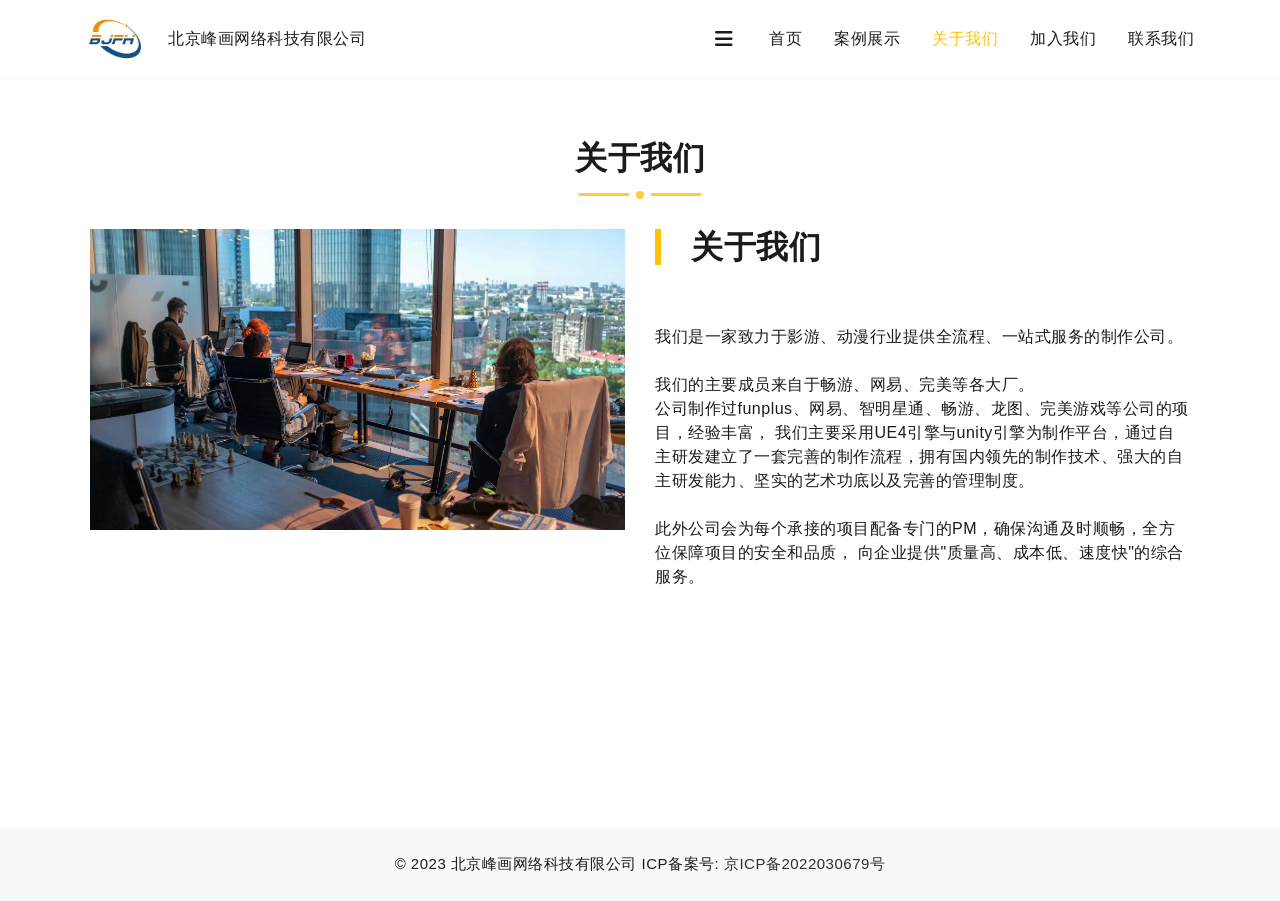
==== about.html @ 096bbdb9 "first commit" ====
<!DOCTYPE html>
<html lang="zh-CN">
<head>
  <meta charset="UTF-8">
  <meta name="viewport" content="width=device-width; initial-scale=1.0; maximum-scale=1; user-scalable=no;">
  <meta name="description" content="北京峰画网络科技有限公司官网">
  <meta name="keywords" content="北京峰画网络科技有限公司,游戏研发,原画作品,角色原画,场景原画,模型作品,角色模型,场景模型,三渲二,动画作品,角色动画,场景动画,动画镜头,特效作品,Unity引擎,UE4引擎,自研引擎,美宣作品">
  <title>关于我们 - 北京峰画网络科技有限公司官网</title>
  <link rel="icon" href="/assets/favicon.ico">
  <link rel="stylesheet" href="/css/style.css">
  <link rel="stylesheet" href="https://cdnjs.cloudflare.com/ajax/libs/font-awesome/6.2.0/css/all.min.css">
</head>
<body>
  <div>
    <!-- Header -->
    <header class="header">
      <div class="navbar">
        <div class="container">
          <div class="navbar_left">
            <div class="navbar_logo">
              <img width="90" height="90" src="/assets/logo.png" alt="峰画">
            </div>
            <div class="navbar_title">北京峰画网络科技有限公司</div>
          </div>
          <div class="navbar_right">
            <i class="fas fa-bars navbar_menu_icon"></i>
            <div class="navbar_menu_pc">
              <div class="navbar_item" data-href="/index.html" onclick="window.location.href='/index.html'">首页</div>
              <div class="navbar_item" data-href="/cases.html" onclick="window.location.href='/cases.html'">案例展示</div>
              <div class="navbar_item" data-href="/about.html" onclick="window.location.href='/about.html'">关于我们</div>
              <div class="navbar_item" data-href="/jobs.html" onclick="window.location.href='/jobs.html'">加入我们</div>
              <div class="navbar_item" data-href="/contact.html" onclick="window.location.href='/contact.html'">联系我们</div>
            </div>
          </div>
        </div>
        <div class="navbar_menu_mobile">
          <div class="navbar_item" data-href="/index.html" onclick="window.location.href='/index.html'">首页</div>
          <div class="navbar_item" data-href="/cases.html" onclick="window.location.href='/cases.html'">案例展示</div>
          <div class="navbar_item" data-href="/about.html" onclick="window.location.href='/about.html'">关于我们</div>
          <div class="navbar_item" data-href="/jobs.html" onclick="window.location.href='/jobs.html'">加入我们</div>
          <div class="navbar_item" data-href="/contact.html" onclick="window.location.href='/contact.html'">联系我们</div>
        </div>
      </div>
    </header>

    <!-- Container -->
    <div class="container_block_wrapper">
      <div class="container_block_inner_wrapper">
        <h2 class="container_block_title">关于我们</h2>
        <div class="container_block_dot"></div>
        <div class="home_about_wrapper">
          <div class="home_about_pc_img">
            <img src="/assets/about.jpg" alt="关于峰画">
          </div>
          <div class="home_about_m_img">
            <img src="/assets/about.jpg" alt="关于峰画">
          </div>
          <div class="home_about_content">
            <h2 class="home_about_title">关于我们</h2>
            我们是一家致力于影游、动漫行业提供全流程、一站式服务的制作公司。
            <br><br>
            我们的主要成员来自于畅游、网易、完美等各大厂。
            <br>
            公司制作过funplus、网易、智明星通、畅游、龙图、完美游戏等公司的项目，经验丰富， 我们主要采用UE4引擎与unity引擎为制作平台，通过自主研发建立了一套完善的制作流程，拥有国内领先的制作技术、强大的自主研发能力、坚实的艺术功底以及完善的管理制度。
            <br><br>
            此外公司会为每个承接的项目配备专门的PM，确保沟通及时顺畅，全方位保障项目的安全和品质， 向企业提供"质量高、成本低、速度快"的综合服务。
          </div>
        </div>
      </div>
    </div>

    <!-- Footer -->
    <footer class="footer">
      <p>
        © 2023 北京峰画网络科技有限公司 ICP备案号:
        <a href="https://beian.miit.gov.cn" target="_blank">京ICP备2022030679号</a>
      </p>
    </footer>
  </div>

  <!-- Modal (hidden by default) -->
  <div id="modal" class="modal_wrapper" style="display: none;">
    <span class="modal_close">×</span>
    <div class="modal_content"></div>
  </div>

  <script src="/js/main.js"></script>
</body>
</html>
---- css/style.css ----
/* ==================== 全局样式 ==================== */
html,
body {
  padding: 0;
  margin: 0;
  font-family:
    -apple-system,
    BlinkMacSystemFont,
    Segoe UI,
    Roboto,
    Oxygen,
    Ubuntu,
    Cantarell,
    Fira Sans,
    Droid Sans,
    Helvetica Neue,
    sans-serif;
}

a {
  color: inherit;
  text-decoration: none;
}

* {
  box-sizing: border-box;
  -webkit-tap-highlight-color: transparent;
}

body,
html {
  overflow-x: hidden;
  -webkit-tap-highlight-color: transparent;
}

body {
  font-family: "Open Sans", sans-serif;
  font-size: 15px;
  letter-spacing: 0.5px;
  line-height: 1.5;
  color: #1c1b1b;
}

ul {
  padding: 0;
  margin: 0;
}

ul li {
  list-style: disc;
  font-size: 17px;
  line-height: 1.59;
}

a {
  text-decoration: none;
  color: #2f2f2f;
}

a:hover,
a:focus {
  outline: none;
  text-decoration: none;
}

h1,
h2,
h3,
h4,
h5,
h6 {
  font-family: "Open Sans", sans-serif;
  font-weight: 700;
  margin-top: 0;
}

h1 {
  font-size: 38px;
}

h2 {
  font-size: 32px;
  line-height: 1.13;
}

h3 {
  font-size: 26px;
}

h4 {
  font-size: 22px;
}

h5 {
  font-size: 20px;
}

h6 {
  font-size: 18px;
}

img {
  border: none;
  max-width: 100%;
  -moz-user-select: none;
  -webkit-user-select: none;
  -ms-user-select: none;
  user-select: none;
  -webkit-user-drag: none;
  user-drag: none;
  vertical-align: middle;
}

code {
  background-color: #ffc107;
  border-radius: 2px;
  color: #fff;
  padding: 2px 4px;
}

pre {
  background-color: #f8f8f8;
  border: 1px solid #eee;
  border-radius: 4px;
  padding: 10px;
}

pre code {
  background-color: transparent;
  color: #333;
}

del {
  text-decoration-color: #ffc107;
}

kbd {
  background-color: #ddd;
  padding: 4px 6px;
  border-radius: 2px;
  color: #ffc107;
}

video {
  width: 90% !important;
  height: auto !important;
  max-height: 90vh !important;
}

.tlinks {
  text-indent: -9999px;
  height: 0;
  line-height: 0;
  font-size: 0;
  overflow: hidden;
}

address {
  line-height: 1.5;
  padding-left: 10px;
}

dl dt {
  font-weight: 700;
}

dl dd {
  margin-left: 0;
}

blockquote {
  background-color: #f8f8f8;
  border-radius: 0 4px 4px 0;
  padding: 5px 15px;
}

blockquote p {
  margin-top: 10px;
}

button {
  padding: 5px 15px;
  border: none;
}

button:focus {
  outline: none;
  border: none;
}

hr {
  margin-top: 20px;
  margin-bottom: 20px;
  border: 0;
  border-top: 1px solid #eee;
}

/* ==================== Header 样式 ==================== */
.header {
  position: fixed;
  right: 0;
  left: 0;
  z-index: 1030;
  width: 100%;
}

.header_home .navbar {
  height: 97px;
  background-color: transparent;
  border-bottom: none;
}

@media screen and (max-width: 992px) {
  .header_home .navbar {
    height: 78px;
    background-color: #fff;
    border-bottom: 1px solid rgba(240, 240, 240, 0.5);
  }
}

.header_home .navbar_open {
  @media screen and (max-width: 992px) {
    height: 340px;
  }
}

.header_home .navbar_title {
  color: #fff;
}

@media screen and (max-width: 992px) {
  .header_home .navbar_title {
    color: #1c1b1b;
  }
}

.header_home .navbar_item {
  color: #fff;
}

@media screen and (max-width: 992px) {
  .header_home .navbar_item {
    color: #1c1b1b;
  }
}

.header_home .navbar_item_active {
  color: #ffc107;
}

.navbar {
  display: flex;
  flex-direction: row;
  flex-wrap: nowrap;
  justify-content: space-between;
  align-content: stretch;
  align-items: center;
  height: 78px;
  width: 100%;
  padding-right: 15px;
  padding-left: 15px;
  margin-bottom: 0;
  background-color: #fff;
  transition-duration: 300ms;
  transition-property: all;
  transition-timing-function: cubic-bezier(0.7, 1, 0.7, 1);
  overflow: hidden;
  border-bottom: 1px solid rgba(240, 240, 240, 0.5);
}

@media screen and (max-width: 992px) {
  .navbar {
    padding: 0;
    flex-direction: column;
    align-items: flex-start;
    justify-content: flex-start;
  }
}

.navbar_open {
  @media screen and (max-width: 992px) {
    height: 340px;
  }
}

.navbar .container {
  display: flex;
  flex-direction: row;
  flex-wrap: nowrap;
  justify-content: space-between;
  align-content: stretch;
  align-items: center;
  width: 100%;
  margin-right: auto;
  margin-left: auto;
}

@media (min-width: 992px) {
  .navbar .container {
    width: 960px;
  }
}

@media (min-width: 1200px) {
  .navbar .container {
    width: 1140px;
  }
}

.navbar_logo {
  position: relative;
  width: 90px;
  height: 90px;
}

@media screen and (max-width: 992px) {
  .navbar_logo {
    width: 95px;
    height: 95px;
  }
}

.navbar_left {
  display: flex;
  flex-direction: row;
  align-items: center;
}

@media screen and (max-width: 992px) {
  .navbar_left {
    max-height: 78px;
  }
}

.navbar_right {
  position: relative;
  display: flex;
  flex-direction: row;
  align-items: center;
}

@media screen and (max-width: 992px) {
  .navbar_right {
    max-height: 78px;
  }
}

.navbar_title {
  color: #1c1b1b;
  margin-left: 8px;
  font-size: 16px;
}

@media screen and (max-width: 992px) {
  .navbar_title {
    display: none;
  }
}

.navbar_menu_pc {
  display: flex;
  flex-direction: row;
  align-items: center;
}

@media screen and (max-width: 992px) {
  .navbar_menu_pc {
    display: none;
  }
}

.navbar_menu_icon {
  display: none;
  font-size: 20px;
  color: #1c1b1b;
  margin-right: 20px;
}

@media screen and (max-width: 992px) {
  .navbar_menu_icon {
    display: block;
    width: 20px;
  }
}

.navbar_item {
  color: #1c1b1b;
  margin: 0 16px;
  font-size: 16px;
  cursor: pointer;
}

.navbar_item_active {
  color: #ffc107;
}

.navbar_menu_mobile {
  display: none;
  width: 100%;
}

@media screen and (max-width: 992px) {
  .navbar_menu_mobile {
    display: flex;
    flex-direction: column;
    align-items: center;
  }

  .navbar_menu_mobile .navbar_item {
    width: 100%;
    padding: 12px 20px;
    text-align: left;
  }
}

.bread_wrapper {
  position: fixed;
  top: 78px;
  z-index: -1;
  display: flex;
  justify-content: center;
  width: 100%;
  padding: 12px 20px;
  color: #fff;
  background: #414c64;
}

@media screen and (max-width: 768px) {
  .bread_wrapper {
    justify-content: flex-start;
  }
}

.bread_inner_wrapper {
  display: flex;
  padding: 0 20px;
  background: #414c64;
}

@media screen and (max-width: 768px) {
  .bread_inner_wrapper {
    padding: 0;
  }
}

@media (min-width: 576px) {
  .bread_inner_wrapper {
    width: 540px;
  }
}

@media (min-width: 768px) {
  .bread_inner_wrapper {
    width: 720px;
  }
}

@media (min-width: 992px) {
  .bread_inner_wrapper {
    width: 960px;
  }
}

@media (min-width: 1200px) {
  .bread_inner_wrapper {
    width: 1140px;
  }
}

.bread_item {
  display: inline-flex;
}

.bread_item_title {
  color: #fff;
  cursor: pointer;
}

.bread_item_icon {
  font-size: 12px;
  width: 10px;
}

/* ==================== Footer 样式 ==================== */
.footer {
  text-align: center;
  background-color: #f7f8fa;
  padding: 10px;
}

/* ==================== Container 样式 ==================== */
.container_block_wrapper {
  display: flex;
  justify-content: center;
  padding: 140px 0 100px;
  width: 100%;
  min-height: calc(100vh - 72px);
}

@media screen and (max-width: 992px) {
  .container_block_wrapper {
    padding: 140px 0 60px;
  }
}

.container_block_inner_wrapper {
  display: flex;
  flex-direction: column;
  align-items: center;
  width: 100%;
  padding: 0 20px;
}

@media (min-width: 576px) {
  .container_block_inner_wrapper {
    max-width: 540px;
  }
}

@media (min-width: 768px) {
  .container_block_inner_wrapper {
    max-width: 720px;
  }
}

@media (min-width: 992px) {
  .container_block_inner_wrapper {
    max-width: 960px;
  }
}

@media (min-width: 1200px) {
  .container_block_inner_wrapper {
    max-width: 1140px;
  }
}

.container_block_title {
  color: #1c1b1b;
  margin-bottom: 15px;
  padding: 0;
  z-index: 10;
  text-transform: capitalize;
}

.container_block_dot {
  border-radius: 50%;
  height: 8px;
  width: 8px;
  display: inline-block;
  margin-bottom: 30px;
  position: relative;
  background-color: rgba(255, 193, 7, 0.8);
}

.container_block_dot::before {
  content: "";
  position: absolute;
  left: 15px;
  height: 3px;
  width: 50px;
  top: 2px;
  background-color: rgba(255, 193, 7, 0.8);
}

.container_block_dot::after {
  content: "";
  position: absolute;
  right: 15px;
  height: 3px;
  width: 50px;
  top: 2px;
  background-color: rgba(255, 193, 7, 0.8);
}

/* ==================== Modal 样式 ==================== */
.modal_wrapper {
  z-index: 3000;
  display: flex;
  align-items: center;
  position: fixed;
  padding: 0px 60px 0px 60px;
  left: 0;
  top: 0;
  width: 100%;
  height: 100%;
  background-color: black;
  box-sizing: border-box;
}

.modal_content {
  margin: auto;
  padding: 0;
  width: 90%;
  height: 100%;
  max-height: 100%;
  text-align: center;
}

.modal_slide {
  height: 100%;
  display: flex;
  align-items: center;
  justify-content: center;
}

.modal_image {
  max-height: 100%;
  max-width: 100%;
  user-select: none;
  -moz-user-select: none;
  -webkit-user-select: none;
}

.modal_close {
  color: white;
  position: absolute;
  top: 15px;
  right: 15px;
  font-size: 40px;
  font-weight: bold;
  opacity: 0.2;
  cursor: pointer;
}

.modal_close:hover {
  opacity: 1;
}

@media (max-width: 900px) {
  .modal_wrapper {
    padding: 0;
  }
}

/* ==================== 首页样式 ==================== */
.home_container {
}

.home_head {
  position: relative;
  height: 740px;
  width: 100%;
}

@media screen and (max-width: 992px) {
  .home_head {
    height: 700px;
  }
}

.home_head_bg {
  position: absolute;
  height: 740px;
  width: 100%;
  overflow: hidden;
  z-index: -1;
}

.home_head_bg img {
  width: 100%;
  height: 100%;
  object-fit: cover;
}

@media screen and (max-width: 992px) {
  .home_head_bg {
    height: 700px;
  }
}

.home_content {
  text-align: center;
  padding-top: 260px;
}

.home_overlay {
  background-color: rgba(41, 39, 34, 0.75);
  width: 100%;
  height: 100%;
}

.home_title {
  margin: 0;
  line-height: 1.15;
  font-size: 65px;
  font-weight: 700;
  color: #fff;
}

@media screen and (max-width: 992px) {
  .home_title {
    font-size: 46px;
    line-height: 36px;
  }
}

.home_sub_title {
  color: #eee;
  margin-top: 15px;
  line-height: 1.2;
  font-size: 22px;
  padding: 0 25px;
}

@media screen and (max-width: 992px) {
  .home_sub_title {
    font-size: 18px;
    margin-top: 25px;
  }
}

.home_title_line {
  position: relative;
}

.home_title_line::before {
  position: absolute;
  content: "";
  width: 100%;
  height: 10px;
  background-color: rgba(255, 221, 117, 0.5);
  left: 0;
  bottom: 3px;
  z-index: auto;
}

@media screen and (max-width: 992px) {
  .home_title_line::before {
    height: 8px;
  }
}

.home_scroll_icon {
  position: absolute;
  bottom: 35px;
  width: 100%;
  text-align: center;
}

.home_head_btn {
  font-family: "Raleway", sans-serif;
  font-weight: 500;
  font-size: 15px;
  letter-spacing: 1px;
  display: inline-block;
  padding: 9px 30px;
  border-radius: 50px;
  transition: 0.5s;
  margin-top: 40px;
  border: 2px solid #ffc107;
  color: #fff;
  cursor: pointer;
}

.home_head_btn:hover {
  background-color: #ffc107;
}

@media screen and (max-width: 992px) {
  .home_head_btn {
    margin-top: 40px;
  }
}

.home_block_wrapper {
  display: flex;
  justify-content: center;
  padding: 80px 0 100px;
  width: 100%;
}

@media screen and (max-width: 992px) {
  .home_block_wrapper {
    padding: 40px 0 60px;
  }
}

.home_block_full_inner_wrapper {
  display: flex;
  flex-direction: column;
  align-items: center;
  width: 100%;
}

.home_block_inner_wrapper {
  display: flex;
  flex-direction: column;
  align-items: center;
  width: 100%;
}

@media (min-width: 576px) {
  .home_block_inner_wrapper {
    max-width: 540px;
  }
}

@media (min-width: 768px) {
  .home_block_inner_wrapper {
    max-width: 720px;
  }
}

@media (min-width: 992px) {
  .home_block_inner_wrapper {
    max-width: 960px;
  }
}

@media (min-width: 1200px) {
  .home_block_inner_wrapper {
    max-width: 1140px;
  }
}

.home_block_title {
  color: #1c1b1b;
  margin-bottom: 15px;
  padding: 0;
  z-index: 10;
  text-transform: capitalize;
}

.home_block_dot {
  border-radius: 50%;
  height: 8px;
  width: 8px;
  display: inline-block;
  margin-bottom: 30px;
  position: relative;
  background-color: rgba(255, 193, 7, 0.8);
}

.home_block_dot::before {
  content: "";
  position: absolute;
  left: 15px;
  height: 3px;
  width: 50px;
  top: 2px;
  background-color: rgba(255, 193, 7, 0.8);
}

.home_block_dot::after {
  content: "";
  position: absolute;
  right: 15px;
  height: 3px;
  width: 50px;
  top: 2px;
  background-color: rgba(255, 193, 7, 0.8);
}

.home_case_wrapper {
  display: flex;
  flex-direction: column;
  align-items: center;
  width: 100%;
  color: #aab3c7;
}

.home_case_filter {
  display: flex;
  justify-content: center;
  flex-wrap: wrap;
  width: 100%;
  margin-bottom: 50px;
}

@media screen and (max-width: 992px) {
  .home_case_filter {
    margin-bottom: 30px;
  }
}

.home_case_filter_item {
  display: flex;
}

.home_case_filter_title {
  cursor: pointer;
  margin: 0 20px;
}

.home_case_filter_title:hover {
  color: #ffc107;
}

.home_case_list {
  width: 100%;
  display: grid;
  margin: 1rem 0;
  grid-template-columns: 1fr 1fr 1fr 1fr;
  grid-template-rows: 1fr 1fr;
  gap: 0px 0px;
}

@media screen and (max-width: 992px) {
  .home_case_list {
    grid-template-columns: 1fr 1fr;
    grid-template-rows: 1fr 1fr 1fr 1fr;
  }
}

.home_case_item {
  position: relative;
  margin: 0px;
  width: 100%;
  height: 350px;
  overflow: hidden;
  cursor: pointer;
}

@media screen and (max-width: 750px) {
  .home_case_item {
    height: 280px;
  }
}

.home_case_item:hover .home_case_item_img img {
  transform: scale(1.1);
}

.home_case_item_video::after {
  content: "";
  position: absolute;
  right: 0;
  top: 0;
  margin: -30px;
  width: 60px;
  height: 60px;
  transform: rotate(45deg);
  color: #fff;
  background-color: #ffc107;
}

.home_case_item_img {
  position: absolute;
  top: 0;
  left: 0;
  right: 0;
  bottom: 0;
  width: 100%;
  height: 100%;
}

.home_case_item_img img {
  width: 100%;
  height: 100%;
  object-fit: cover;
  transition: transform 0.6s ease;
}

.home_grid_item_overlay {
  position: absolute;
  display: flex;
  justify-content: center;
  align-items: center;
  left: 0;
  bottom: 0;
  width: 100%;
  height: 40px;
  background: rgba(0, 0, 0, 0.6);
  color: #fff;
  padding: 0 20px;
  opacity: 0;
  transition: 0.6s;
  z-index: 99;
}

.home_grid_item_overlay p {
  margin: 0;
  font-size: 14px;
}

@media screen and (max-width: 750px) {
  .home_grid_item_overlay {
    padding-top: 125px;
    opacity: 0 !important;
  }

  .home_grid_item_overlay h3 {
    margin-bottom: 0px;
  }
}

.home_case_item:hover .home_grid_item_overlay {
  opacity: 1;
}

.home_about_wrapper {
  display: flex;
  justify-content: center;
}

@media screen and (max-width: 992px) {
  .home_about_wrapper {
    flex-direction: column;
    align-items: center;
  }
}

.home_about_pc_img {
  position: relative;
  width: 50%;
  margin-right: 15px;
  height: auto;
  border-radius: 4px;
}

@media screen and (max-width: 992px) {
  .home_about_pc_img {
    display: none;
  }
}

.home_about_m_img {
  position: relative;
  display: none;
}

@media screen and (max-width: 992px) {
  .home_about_m_img {
    display: block;
    height: 250px;
    max-height: 50vh;
    width: 90vw;
    margin-right: 0;
    border-radius: 4px;
  }
}

.home_about_title {
  border-left: 6px solid #ffc107;
  padding-left: 30px;
  margin-bottom: 60px;
}

@media screen and (max-width: 992px) {
  .home_about_title {
    margin-top: 20px;
    margin-bottom: 40px;
  }
}

.home_about_content {
  width: 50%;
  margin-left: 15px;
  color: #1c1b1b;
  font-size: 16px;
}

@media screen and (max-width: 992px) {
  .home_about_content {
    width: 90vw;
    margin-left: 0;
  }
}

.home_logo_list {
  width: 100%;
  padding: 0 80px;
  display: flex;
  align-items: center;
  justify-content: space-between;
}

@media screen and (max-width: 992px) {
  .home_logo_list {
    padding: 0;
    flex-wrap: wrap;
    justify-content: space-around;
    justify-content: space-evenly;
  }
}

.home_logo_list > img {
  width: 140px;
  height: auto;
  margin: 0 20px;
  max-width: 45%;
  transition: all 0.4s ease-in-out;
  display: inline-block;
  padding: 15px 0;
}

@media screen and (max-width: 992px) {
  .home_logo_list > img {
    width: 30%;
  }
}

.home_logo_list > img:hover {
  transform: scale(1.15);
}

.home_video_icon {
  z-index: 1;
  position: absolute;
  top: 6px;
  right: 4px;
  width: 15px;
  height: 15px;
  color: #fff;
}

/* ==================== 案例展示页样式 ==================== */
.cases_type_wrapper {
  width: 100%;
  display: flex;
  flex-wrap: wrap;
  margin-bottom: 18px;
}

.cases_type_item {
  cursor: pointer;
  display: inline-block;
  padding: 10px 18px;
  font-size: 14px;
  font-weight: 500;
  line-height: 1;
  color: #1c1b1b;
  margin: 0 3px 10px 3px;
  transition: all ease-in-out 0.3s;
  background: #fafafc;
  border-radius: 50px;
}

.cases_type_item:hover,
.cases_type_item_active {
  color: #414c64;
  background: #ffc107;
}

.cases_content_wrapper {
  position: relative;
  width: 100%;
  display: grid;
  margin: 30px 0;
  grid-template-columns: 1fr 1fr 1fr 1fr;
  grid-template-rows: 1fr 1fr;
  gap: 20px 20px;
}

@media screen and (max-width: 992px) {
  .cases_content_wrapper {
    grid-template-columns: 1fr 1fr;
    grid-template-rows: 1fr 1fr 1fr 1fr;
  }
}

.cases_case_item {
  position: relative;
  display: flex;
  justify-content: center;
  align-items: center;
  width: 100%;
  padding-right: 15px;
  padding-left: 15px;
  height: 320px;
  overflow: hidden;
  cursor: pointer;
}

@media screen and (max-width: 750px) {
  .cases_case_item {
    height: 280px;
  }
}

.cases_case_item:hover .cases_case_item_img img {
  transform: scale(1.1);
}

.cases_case_item_video::after {
  content: "";
  position: absolute;
  right: 0;
  top: 0;
  margin: -30px;
  width: 60px;
  height: 60px;
  transform: rotate(45deg);
  color: #fff;
  background-color: #ffc107;
}

.cases_case_item_img {
  position: absolute;
  top: 0;
  left: 0;
  right: 0;
  bottom: 0;
  width: 100%;
  height: 100%;
}

.cases_case_item_img img {
  width: 100%;
  height: 100%;
  object-fit: cover;
  transition: transform 0.6s ease;
}

.cases_grid_item_overlay {
  position: absolute;
  display: flex;
  justify-content: center;
  align-items: center;
  left: 0;
  bottom: 0;
  width: 100%;
  height: 40px;
  background: rgba(0, 0, 0, 0.6);
  color: #fff;
  padding: 0 20px;
  opacity: 0;
  transition: 0.6s;
  z-index: 99;
}

.cases_grid_item_overlay p {
  margin: 0;
  font-size: 14px;
}

.cases_case_item:hover .cases_grid_item_overlay {
  opacity: 1;
}

.cases_empty_img {
  width: 356px;
  height: 348px;
}

.cases_video_icon {
  z-index: 1;
  position: absolute;
  top: 6px;
  right: 4px;
  width: 15px;
  height: 15px;
  color: #fff;
}

/* ==================== 职位列表页样式 ==================== */
.jobs_job_wrapper {
  width: 100%;
  display: flex;
  justify-content: center;
}

@media screen and (max-width: 992px) {
  .jobs_job_wrapper {
    flex-direction: column;
  }
}

.jobs_job_item {
  width: 50%;
  padding: 20px 25px;
  margin: 10px 20px;
  transition: all ease-in-out 0.3s;
  background: #fff;
  box-shadow: 0px 5px 90px 0px rgba(110, 123, 131, 0.05);
  cursor: pointer;
}

@media screen and (max-width: 992px) {
  .jobs_job_item {
    max-width: 100%;
    width: 90vw;
    margin: 10px 0;
  }
}

.jobs_job_item:hover {
  box-shadow: 0px 0 35px 0 rgba(0, 0, 0, 0.08);
}

.jobs_job_item_priority {
  display: inline-block;
  margin-right: 5px;
  height: 26px;
  position: relative;
  top: -1px;
  margin-right: 4px;
  padding: 0 4px;
  border-radius: 4px;
  color: #fff;
  font-size: 20px;
  line-height: 26px;
  background: #ff6b6b;
}

.jobs_job_item_title {
  display: inline-block;
  font-size: 20px;
  font-weight: bold;
}

.jobs_job_item_desc {
  margin-top: 10px;
  color: #aab3c7;
}

/* ==================== 职位详情页样式 ==================== */
.jobdetail_job_title {
  margin-top: 20px;
  width: 100%;
  display: inline-block;
  margin-bottom: 20px;
}

.jobdetail_job_desc {
  width: 100%;
  margin-bottom: 5px;
  font-size: 14px;
  color: #aab3c7;
}

.jobdetail_job_content {
  width: 100%;
  margin-top: 30px;
}

.jobdetail_job_priority {
  display: inline-block;
  margin-right: 5px;
  height: 30px;
  position: relative;
  top: -3px;
  margin-right: 4px;
  padding: 0 4px;
  border-radius: 4px;
  color: #fff;
  font-size: 26px;
  line-height: 30px;
  background: #ff6b6b;
}

/* ==================== 联系我们页样式 ==================== */
.contact_contact {
  margin-top: 50px;
  width: 100%;
  display: flex;
  justify-content: center;
}

@media screen and (max-width: 992px) {
  .contact_contact {
    flex-direction: column;
    align-items: center;
  }
}

.contact_contact_form {
  width: 65%;
  display: flex;
  flex-direction: column;
}

@media screen and (max-width: 992px) {
  .contact_contact_form {
    width: 90vw;
  }
}

.contact_contact_form_item input {
  background: transparent;
  border-radius: 10px;
  color: #333;
  font-size: 15px;
  border: 1px solid #888;
  height: 45px;
  margin-bottom: 24px;
}

.contact_contact_form_item textarea {
  background: transparent;
  border: 1px solid #888;
  border-radius: 10px;
  color: #333;
  font-size: 18px;
  padding: 10px;
  height: 190px;
}

.contact_contact_form_input {
  display: block;
  width: 100%;
  height: 34px;
  padding: 6px 12px;
  font-size: 14px;
  line-height: 1.42857143;
  color: #555;
  background-color: #fff;
  background-image: none;
  border: 1px solid #ccc;
  border-radius: 4px;
  -webkit-box-shadow: inset 0 1px 1px rgb(0 0 0 / 8%);
  box-shadow: inset 0 1px 1px rgb(0 0 0 / 8%);
  -webkit-transition:
    border-color ease-in-out 0.15s,
    -webkit-box-shadow ease-in-out 0.15s;
  -o-transition:
    border-color ease-in-out 0.15s,
    box-shadow ease-in-out 0.15s;
  transition:
    border-color ease-in-out 0.15s,
    box-shadow ease-in-out 0.15s;
}

.contact_contact_form_input:focus {
  background-color: #fff;
  outline: 0;
  box-shadow: none;
}

.contact_contact_form_btn {
  color: #555;
  font-size: 13px;
  font-weight: 600;
  letter-spacing: 1px;
  text-align: center;
  padding: 12px 24px;
  margin-top: 25px;
  -webkit-transition: all 0.5s;
  transition: all 0.5s;
  width: 130px;
  color: #fff;
  border-radius: 10px;
  background-color: #ffc107;
  border: 1px solid #ffc107;
  cursor: pointer;
}

.contact_contact_form_btn:hover,
.contact_contact_form_btn:focus {
  background-color: #fff;
  color: #ffc107;
}

.contact_contact_msg {
  width: 35%;
  display: flex;
  flex-direction: column;
  margin-left: 50px;
}

@media screen and (max-width: 992px) {
  .contact_contact_msg {
    width: 80vw;
    margin-top: 40px;
    margin-left: 0;
  }
}

.contact_contact_msg_item {
  display: flex;
  margin-bottom: 30px;
}

.contact_contact_msg_item_icon_wrapper {
  background-color: transparent;
  font-size: 20px;
  display: flex;
  justify-content: center;
  align-items: center;
  width: 48px;
  height: 48px;
  line-height: 48px;
  border-radius: 50%;
  float: left;
  margin-right: 15px;
  border: 1px solid #ffc107;
  color: #ffc107;
}

.contact_contact_msg_item_icon {
  width: 16px;
}

.contact_contact_msg_item_body {
  margin-top: 4px;
  display: flex;
  flex-direction: column;
}

/* ==================== 首页联系我们样式 ==================== */
.home_contact {
  margin-top: 50px;
  width: 100%;
  display: flex;
}

@media screen and (max-width: 992px) {
  .home_contact {
    flex-direction: column;
    align-items: center;
  }
}

.home_contact_form {
  width: 65%;
  display: flex;
  flex-direction: column;
}

@media screen and (max-width: 992px) {
  .home_contact_form {
    width: 90vw;
  }
}

.home_contact_form_item input {
  background: transparent;
  border-radius: 10px;
  color: #333;
  font-size: 15px;
  border: 1px solid #888;
  height: 45px;
  margin-bottom: 24px;
}

.home_contact_form_item textarea {
  background: transparent;
  border: 1px solid #888;
  border-radius: 10px;
  color: #333;
  font-size: 18px;
  padding: 10px;
  height: 190px;
}

.home_contact_form_input {
  display: block;
  width: 100%;
  height: 34px;
  padding: 6px 12px;
  font-size: 14px;
  line-height: 1.42857143;
  color: #555;
  background-color: #fff;
  background-image: none;
  border: 1px solid #ccc;
  border-radius: 4px;
  -webkit-box-shadow: inset 0 1px 1px rgb(0 0 0 / 8%);
  box-shadow: inset 0 1px 1px rgb(0 0 0 / 8%);
  -webkit-transition:
    border-color ease-in-out 0.15s,
    -webkit-box-shadow ease-in-out 0.15s;
  -o-transition:
    border-color ease-in-out 0.15s,
    box-shadow ease-in-out 0.15s;
  transition:
    border-color ease-in-out 0.15s,
    box-shadow ease-in-out 0.15s;
}

.home_contact_form_input:focus {
  background-color: #fff;
  outline: 0;
  box-shadow: none;
}

.home_contact_form_btn {
  color: #555;
  font-size: 13px;
  font-weight: 600;
  letter-spacing: 1px;
  text-align: center;
  padding: 12px 24px;
  margin-top: 25px;
  -webkit-transition: all 0.5s;
  transition: all 0.5s;
  width: 130px;
  color: #fff;
  border-radius: 10px;
  background-color: #ffc107;
  border: 1px solid #ffc107;
  cursor: pointer;
}

.home_contact_form_btn:hover,
.home_contact_form_btn:focus {
  background-color: #fff;
  color: #ffc107;
}

.home_contact_msg {
  width: 35%;
  display: flex;
  flex-direction: column;
  margin-left: 50px;
}

@media screen and (max-width: 992px) {
  .home_contact_msg {
    width: 80vw;
    margin-top: 40px;
    margin-left: 0;
  }
}

.home_contact_msg_item {
  display: flex;
  margin-bottom: 30px;
}

.home_contact_msg_item_icon_wrapper {
  background-color: transparent;
  font-size: 20px;
  display: flex;
  justify-content: center;
  align-items: center;
  width: 48px;
  height: 48px;
  line-height: 48px;
  border-radius: 50%;
  float: left;
  margin-right: 15px;
  border: 1px solid #ffc107;
  color: #ffc107;
}

.home_contact_msg_item_icon {
  width: 16px;
}

.home_contact_msg_item_body {
  margin-top: 4px;
  display: flex;
  flex-direction: column;
}

/* ==================== 动画效果 ==================== */
.animate-fade-in {
  opacity: 0;
  transform: translate(0, 30px);
  transition:
    opacity 0.4s ease,
    transform 0.4s ease;
}

.animate-fade-in.visible {
  opacity: 1;
  transform: translate(0, 0);
}
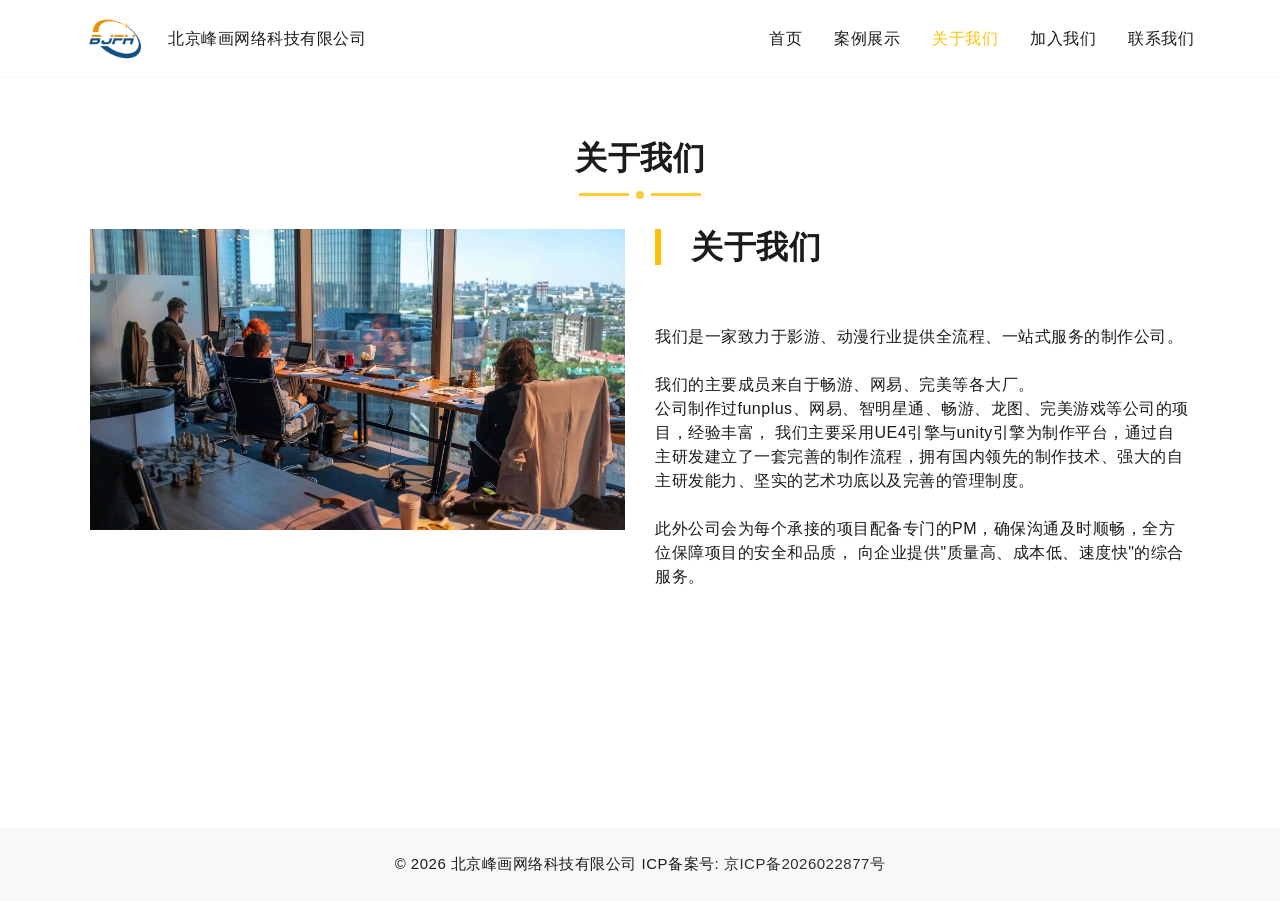
==== commit fb055f0c: "更新备案号" ====
--- a/about.html
+++ b/about.html
@@ -1,89 +1,162 @@
-<!DOCTYPE html>
+<!doctype html>
 <html lang="zh-CN">
-<head>
-  <meta charset="UTF-8">
-  <meta name="viewport" content="width=device-width; initial-scale=1.0; maximum-scale=1; user-scalable=no;">
-  <meta name="description" content="北京峰画网络科技有限公司官网">
-  <meta name="keywords" content="北京峰画网络科技有限公司,游戏研发,原画作品,角色原画,场景原画,模型作品,角色模型,场景模型,三渲二,动画作品,角色动画,场景动画,动画镜头,特效作品,Unity引擎,UE4引擎,自研引擎,美宣作品">
-  <title>关于我们 - 北京峰画网络科技有限公司官网</title>
-  <link rel="icon" href="/assets/favicon.ico">
-  <link rel="stylesheet" href="/css/style.css">
-  <link rel="stylesheet" href="https://cdnjs.cloudflare.com/ajax/libs/font-awesome/6.2.0/css/all.min.css">
-</head>
-<body>
-  <div>
-    <!-- Header -->
-    <header class="header">
-      <div class="navbar">
-        <div class="container">
-          <div class="navbar_left">
-            <div class="navbar_logo">
-              <img width="90" height="90" src="/assets/logo.png" alt="峰画">
+  <head>
+    <meta charset="UTF-8" />
+    <meta
+      name="viewport"
+      content="width=device-width; initial-scale=1.0; maximum-scale=1; user-scalable=no;"
+    />
+    <meta name="description" content="北京峰画网络科技有限公司官网" />
+    <meta
+      name="keywords"
+      content="北京峰画网络科技有限公司,游戏研发,原画作品,角色原画,场景原画,模型作品,角色模型,场景模型,三渲二,动画作品,角色动画,场景动画,动画镜头,特效作品,Unity引擎,UE4引擎,自研引擎,美宣作品"
+    />
+    <title>关于我们 - 北京峰画网络科技有限公司官网</title>
+    <link rel="icon" href="/assets/favicon.ico" />
+    <link rel="stylesheet" href="/css/style.css" />
+    <link
+      rel="stylesheet"
+      href="https://cdnjs.cloudflare.com/ajax/libs/font-awesome/6.2.0/css/all.min.css"
+    />
+  </head>
+  <body>
+    <div>
+      <!-- Header -->
+      <header class="header">
+        <div class="navbar">
+          <div class="container">
+            <div class="navbar_left">
+              <div class="navbar_logo">
+                <img width="90" height="90" src="/assets/logo.png" alt="峰画" />
+              </div>
+              <div class="navbar_title">北京峰画网络科技有限公司</div>
             </div>
-            <div class="navbar_title">北京峰画网络科技有限公司</div>
+            <div class="navbar_right">
+              <i class="fas fa-bars navbar_menu_icon"></i>
+              <div class="navbar_menu_pc">
+                <div
+                  class="navbar_item"
+                  data-href="/index.html"
+                  onclick="window.location.href = '/index.html'"
+                >
+                  首页
+                </div>
+                <div
+                  class="navbar_item"
+                  data-href="/cases.html"
+                  onclick="window.location.href = '/cases.html'"
+                >
+                  案例展示
+                </div>
+                <div
+                  class="navbar_item"
+                  data-href="/about.html"
+                  onclick="window.location.href = '/about.html'"
+                >
+                  关于我们
+                </div>
+                <div
+                  class="navbar_item"
+                  data-href="/jobs.html"
+                  onclick="window.location.href = '/jobs.html'"
+                >
+                  加入我们
+                </div>
+                <div
+                  class="navbar_item"
+                  data-href="/contact.html"
+                  onclick="window.location.href = '/contact.html'"
+                >
+                  联系我们
+                </div>
+              </div>
+            </div>
           </div>
-          <div class="navbar_right">
-            <i class="fas fa-bars navbar_menu_icon"></i>
-            <div class="navbar_menu_pc">
-              <div class="navbar_item" data-href="/index.html" onclick="window.location.href='/index.html'">首页</div>
-              <div class="navbar_item" data-href="/cases.html" onclick="window.location.href='/cases.html'">案例展示</div>
-              <div class="navbar_item" data-href="/about.html" onclick="window.location.href='/about.html'">关于我们</div>
-              <div class="navbar_item" data-href="/jobs.html" onclick="window.location.href='/jobs.html'">加入我们</div>
-              <div class="navbar_item" data-href="/contact.html" onclick="window.location.href='/contact.html'">联系我们</div>
+          <div class="navbar_menu_mobile">
+            <div
+              class="navbar_item"
+              data-href="/index.html"
+              onclick="window.location.href = '/index.html'"
+            >
+              首页
+            </div>
+            <div
+              class="navbar_item"
+              data-href="/cases.html"
+              onclick="window.location.href = '/cases.html'"
+            >
+              案例展示
+            </div>
+            <div
+              class="navbar_item"
+              data-href="/about.html"
+              onclick="window.location.href = '/about.html'"
+            >
+              关于我们
+            </div>
+            <div
+              class="navbar_item"
+              data-href="/jobs.html"
+              onclick="window.location.href = '/jobs.html'"
+            >
+              加入我们
+            </div>
+            <div
+              class="navbar_item"
+              data-href="/contact.html"
+              onclick="window.location.href = '/contact.html'"
+            >
+              联系我们
             </div>
           </div>
         </div>
-        <div class="navbar_menu_mobile">
-          <div class="navbar_item" data-href="/index.html" onclick="window.location.href='/index.html'">首页</div>
-          <div class="navbar_item" data-href="/cases.html" onclick="window.location.href='/cases.html'">案例展示</div>
-          <div class="navbar_item" data-href="/about.html" onclick="window.location.href='/about.html'">关于我们</div>
-          <div class="navbar_item" data-href="/jobs.html" onclick="window.location.href='/jobs.html'">加入我们</div>
-          <div class="navbar_item" data-href="/contact.html" onclick="window.location.href='/contact.html'">联系我们</div>
-        </div>
-      </div>
-    </header>
+      </header>
 
-    <!-- Container -->
-    <div class="container_block_wrapper">
-      <div class="container_block_inner_wrapper">
-        <h2 class="container_block_title">关于我们</h2>
-        <div class="container_block_dot"></div>
-        <div class="home_about_wrapper">
-          <div class="home_about_pc_img">
-            <img src="/assets/about.jpg" alt="关于峰画">
-          </div>
-          <div class="home_about_m_img">
-            <img src="/assets/about.jpg" alt="关于峰画">
-          </div>
-          <div class="home_about_content">
-            <h2 class="home_about_title">关于我们</h2>
-            我们是一家致力于影游、动漫行业提供全流程、一站式服务的制作公司。
-            <br><br>
-            我们的主要成员来自于畅游、网易、完美等各大厂。
-            <br>
-            公司制作过funplus、网易、智明星通、畅游、龙图、完美游戏等公司的项目，经验丰富， 我们主要采用UE4引擎与unity引擎为制作平台，通过自主研发建立了一套完善的制作流程，拥有国内领先的制作技术、强大的自主研发能力、坚实的艺术功底以及完善的管理制度。
-            <br><br>
-            此外公司会为每个承接的项目配备专门的PM，确保沟通及时顺畅，全方位保障项目的安全和品质， 向企业提供"质量高、成本低、速度快"的综合服务。
+      <!-- Container -->
+      <div class="container_block_wrapper">
+        <div class="container_block_inner_wrapper">
+          <h2 class="container_block_title">关于我们</h2>
+          <div class="container_block_dot"></div>
+          <div class="home_about_wrapper">
+            <div class="home_about_pc_img">
+              <img src="/assets/about.jpg" alt="关于峰画" />
+            </div>
+            <div class="home_about_m_img">
+              <img src="/assets/about.jpg" alt="关于峰画" />
+            </div>
+            <div class="home_about_content">
+              <h2 class="home_about_title">关于我们</h2>
+              我们是一家致力于影游、动漫行业提供全流程、一站式服务的制作公司。
+              <br /><br />
+              我们的主要成员来自于畅游、网易、完美等各大厂。
+              <br />
+              公司制作过funplus、网易、智明星通、畅游、龙图、完美游戏等公司的项目，经验丰富，
+              我们主要采用UE4引擎与unity引擎为制作平台，通过自主研发建立了一套完善的制作流程，拥有国内领先的制作技术、强大的自主研发能力、坚实的艺术功底以及完善的管理制度。
+              <br /><br />
+              此外公司会为每个承接的项目配备专门的PM，确保沟通及时顺畅，全方位保障项目的安全和品质，
+              向企业提供"质量高、成本低、速度快"的综合服务。
+            </div>
           </div>
         </div>
       </div>
+
+      <!-- Footer -->
+      <footer class="footer">
+        <p>
+          © 2026 北京峰画网络科技有限公司 ICP备案号:
+          <a href="https://beian.miit.gov.cn" target="_blank"
+            >京ICP备2026022877号</a
+          >
+        </p>
+      </footer>
     </div>
 
-    <!-- Footer -->
-    <footer class="footer">
-      <p>
-        © 2023 北京峰画网络科技有限公司 ICP备案号:
-        <a href="https://beian.miit.gov.cn" target="_blank">京ICP备2022030679号</a>
-      </p>
-    </footer>
-  </div>
+    <!-- Modal (hidden by default) -->
+    <div id="modal" class="modal_wrapper" style="display: none">
+      <span class="modal_close">×</span>
+      <div class="modal_content"></div>
+    </div>
 
-  <!-- Modal (hidden by default) -->
-  <div id="modal" class="modal_wrapper" style="display: none;">
-    <span class="modal_close">×</span>
-    <div class="modal_content"></div>
-  </div>
-
-  <script src="/js/main.js"></script>
-</body>
+    <script src="/js/main.js"></script>
+  </body>
 </html>
--- a/css/style.css
+++ b/css/style.css
@@ -370,7 +370,7 @@
 }
 
 .navbar_menu_icon {
-  display: none;
+  display: none !important;
   font-size: 20px;
   color: #1c1b1b;
   margin-right: 20px;
@@ -378,7 +378,7 @@
 
 @media screen and (max-width: 992px) {
   .navbar_menu_icon {
-    display: block;
+    display: block !important;
     width: 20px;
   }
 }
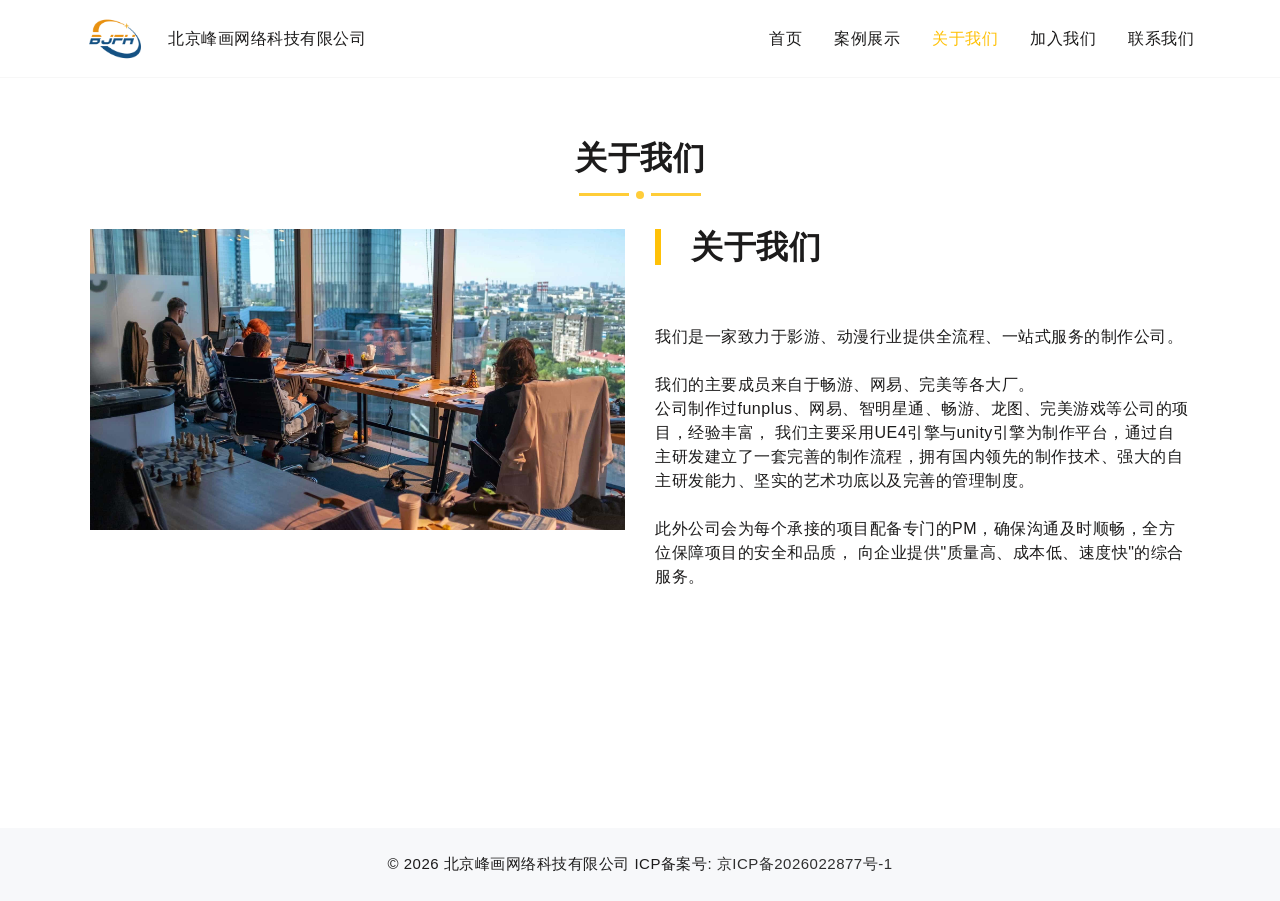
==== commit f28d3829: "更新备案号" ====
--- a/about.html
+++ b/about.html
@@ -145,7 +145,7 @@
         <p>
           © 2026 北京峰画网络科技有限公司 ICP备案号:
           <a href="https://beian.miit.gov.cn" target="_blank"
-            >京ICP备2026022877号</a
+            >京ICP备2026022877号-1</a
           >
         </p>
       </footer>
